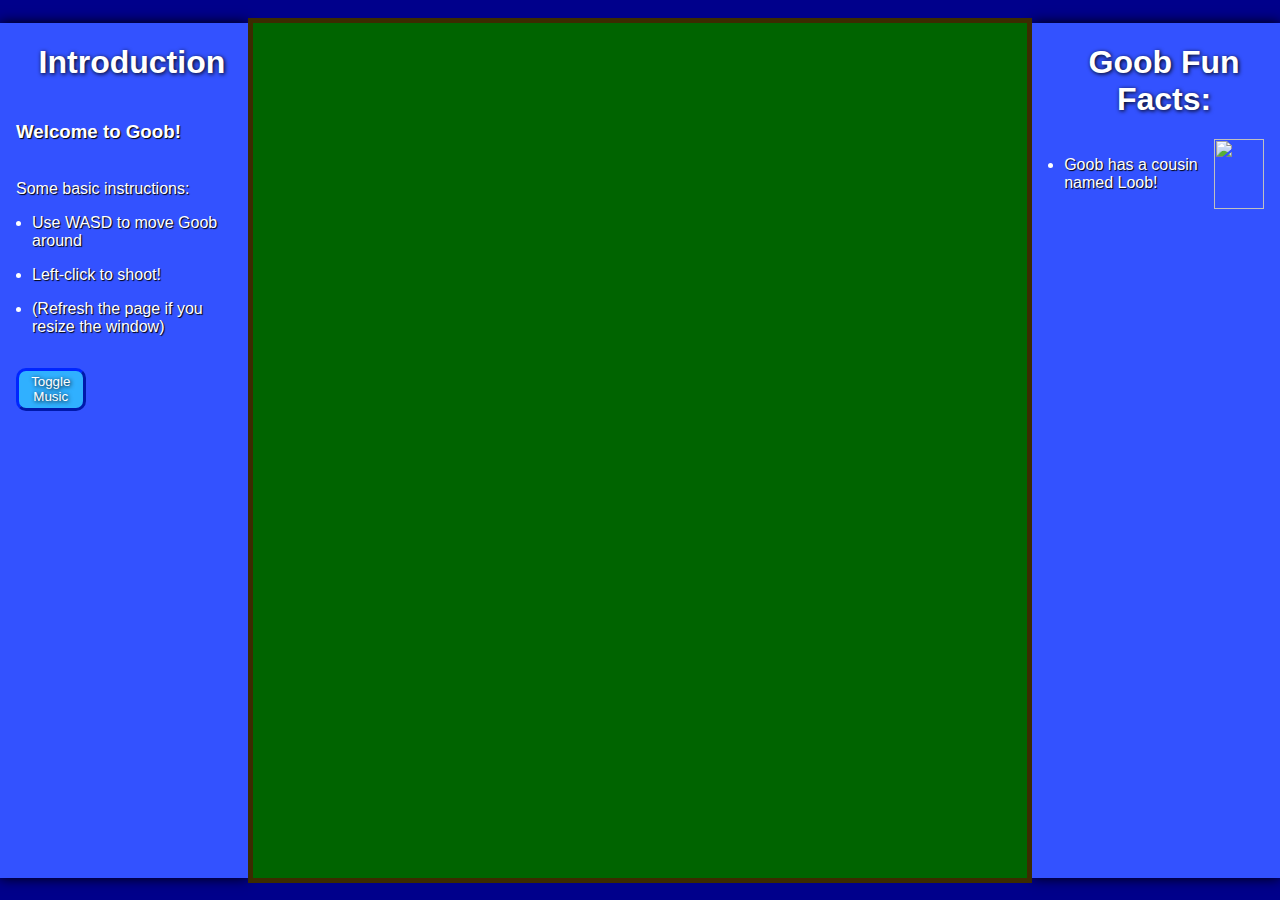
==== index.html @ f33f8836 "WAVE SPAWNING FR" ====
<!DOCTYPE html>
<html lang="en">
<head>
    <link rel="stylesheet" href="game/game-styles.css">
    <link rel="stylesheet" href="character/character-styles.css">
    <link rel="stylesheet" href="enemy/enemy-styles.css">
    <link rel="stylesheet" href="columns/column-styles.css">
    <link rel="stylesheet" href="random/easter-eggs-styles.css">
    <link rel="stylesheet" href="weapons/weapon-styles.css">
    <meta charset="UTF-8">
    <meta name="viewport" content="width=device-width, initial-scale=1.0">
    <title>Goob</title>
</head>
<body>
    <div id="background">
        <div class="left-column">
            <h1>Introduction</h1>
            <h3>Welcome to Goob!</h3><br>
            Some basic instructions:
            <ul>
                <li><p>Use WASD to move Goob around<p></li>
                <li><p>Left-click to shoot!</p></li>
                <li><p>(Refresh the page if you resize the window)</p></li>
            </ul>
            <audio id="background-music" loop>
                <source src="assets\Bury-the-Light-(Kazoo Cover).mp3" type="audio/mpeg">
                Your browser does not support the audio element.
            </audio>
            <button id="music-toggle-button">Toggle Music</button>
        </div>
        <div id="game-container">
            <div id="character"></div>
            <div id="wave-text">ROUND 0</div>
            <div id="wave-counter"></div>
        </div>
        <div class="right-column">
            <h1>Goob Fun Facts:</h1>
            <ul style="align-items: center;">
                <li>
                    <div style="display: flex; align-items: center;">
                        <p>Goob has a cousin named Loob!</p><br>
                        <img id="column-loob"src="assets\loob.png" style="width: 50px; height: 70px; margin-left: auto; margin-right: auto;">
                        <!-- <div style="display: flex; justify-content: center;">
                            <img src="assets\loob.png" style="width: 50px; height: auto; text-align: center;"></p>
                        </div> -->
                    </div>
                </li>
            </ul>
        </div>
    </div>
    <script type="module" src="game/game.js"></script>
    <script type="module" src="character/character.js"></script>
    <script type="module" src="enemy/enemy.js"></script>
    <script type="module" src="enemy/enemy-spawning.js"></script>
    <script type="module" src="weapons/weapon-spawning.js"></script>
    <script type="module" src="utility.js"></script>
    <script type="module" src="random/easter-eggs.js"></script>
    <script type="module" src="game/collisions.js"></script>
    <script type="module" src="weapons/weapons.js"></script>
</body>
</html>
---- game/game-styles.css ----
html {
    font-family: 'Roboto', sans-serif;
}

body {
    margin: 0;
    padding: 0;
}

@font-face {
    font-family: 'CODZombies';
    src: url('/assets/edosz.ttf');
}

#background {
    background-color: darkblue;
    display: flex;
    justify-content: space-evenly;
    align-items: center;
    /* height: 100%; */
    height: 100vh;
}

#game-container {
    background-color: darkgreen;
    /* max-height: 95vmin;
    height: 100%;
    max-width: 95vmin;
    width: 100%; */

    width: 95vmin;
    max-width: 1300px;
    height: 95vmin;
    max-height: 1300px;

    /* height: 0;
    width: 40%;
    padding-bottom: 40%; */
    outline: 5px solid #3C2B00;
    margin: 5px;
    user-select: none;
    position: relative;
}

#wave-text {
    text-align: center;
    font-family: 'CODZombies';
    font-size: 5rem;
    opacity: 0;
    margin-top: 2rem;
    /* animation: fadeInOut 6s alternate; */
}

@keyframes fadeInOut {
    0% {
        opacity: 0;
    }
    50% {
        opacity: 1;
    }
    100% {
        opacity: 0;
    }
}

#wave-counter {

}
---- character/character-styles.css ----
#character {
    background-image: url("../assets/goob_big_eyes.png");
    background-repeat: no-repeat;
    background-size: 100% auto;
    width: 60px;
    height: 60px;
    position: absolute;
    top: 30%;
    left: 50%;
    /* transition: transform 0.1s ease; */
}

.character-up {
    transform: scaleY(-1);
}

.character-down {
    transform: scaleY(1);
}

.character-left {
    transform: scaleX(1);
}

.character-right {
    transform: scaleX(-1);
}

.character-up-left {
    transform: scaleX(1) scaleY(-1);
}

.character-up-right {
    transform: scaleX(-1) scaleY(-1);
}

.character-down-left {
    transform: scaleX(1) scaleY(1);
}

.character-down-right {
    transform: scaleX(-1) scaleY(1);
}

.character-no-transform {
    transform: none;
}
---- enemy/enemy-styles.css ----
.zombie {
    background-image: url(../assets/zombie.png);
    background-size: cover;
    background-repeat: no-repeat;
    background-position: center;
    width: 35px;
    height: 80px;
    position: absolute;
    top: 5%;
    left: 5%;
    animation: zombie 1s steps(4) infinite;
}
---- columns/column-styles.css ----
ul {
    margin: 0;
    padding: 0 1rem;
}

.left-column, .right-column {
    display: flex;

    /* align-items: center; */
    flex-direction: column;
    /* position: relative; */
    /* justify-content: center; */
    /* width: 50%;
    height: 100%; */
    /* position: absolute; */
    /* top: 0; */
    /* overflow: hidden; */
    /* min-width: 20rem; */
    width: 20vw;
    height: 95vh;
    color: white;
    background-color: #3352FF;
    padding-left: 1rem;
    box-shadow: 0 0 12px black;
    text-shadow: 1px 1px 1px black;
}

.left-column h1,
.right-column h1 {
    /* font-size: 5rem; */
    text-align: center;
    /* margin: 0;
    padding: 0.5rem; */
    /* background-color: #3C2B00; */
    text-shadow: 1px 1px 4px black;
}

/* button {
    margin: initial;
} */

.right-column #music-toggle-button {
    justify-content: center;
    align-items: center;
}

#music-toggle-button {
    /* make the button lighter blue than the column background, and push it to the bottom of its column (using margin??) */
    background-color: #30b0ff;
    color: white;
    text-shadow: 1px 1px 4px black;
    margin-top: 1rem;
    /* margin-left: 27%; */
    width: 30%;
    height: 5%;
    /* margin-top: auto; */
    /* position: bottom; */
    /* align-self: flex-end; */
    /* margin-bottom: auto; */
    /* margin-left: 1rem; */
    /* margin-right: 1rem; */
    /* padding: 0.5rem; */
    /* margin-top: 100%; */
    border: 3px outset rgb(0, 38, 255);
    border-radius: 10px;
    /* border-radius: 0.5rem; */
}

#music-toggle-button:hover {
    background-color: #2980b9;
}

#music-toggle-button:active {
    background-color: #2078b5;
    transform: translateY(2px);
}
---- random/easter-eggs-styles.css ----
.rotate {
    -webkit-transform: rotate(360deg);
    -webkit-transition-duration: 1s;
    -webkit-transition-delay: now;
    /* -webkit-animation-timing-function: linear;
    -webkit-animation-iteration-count: infinite; */
}
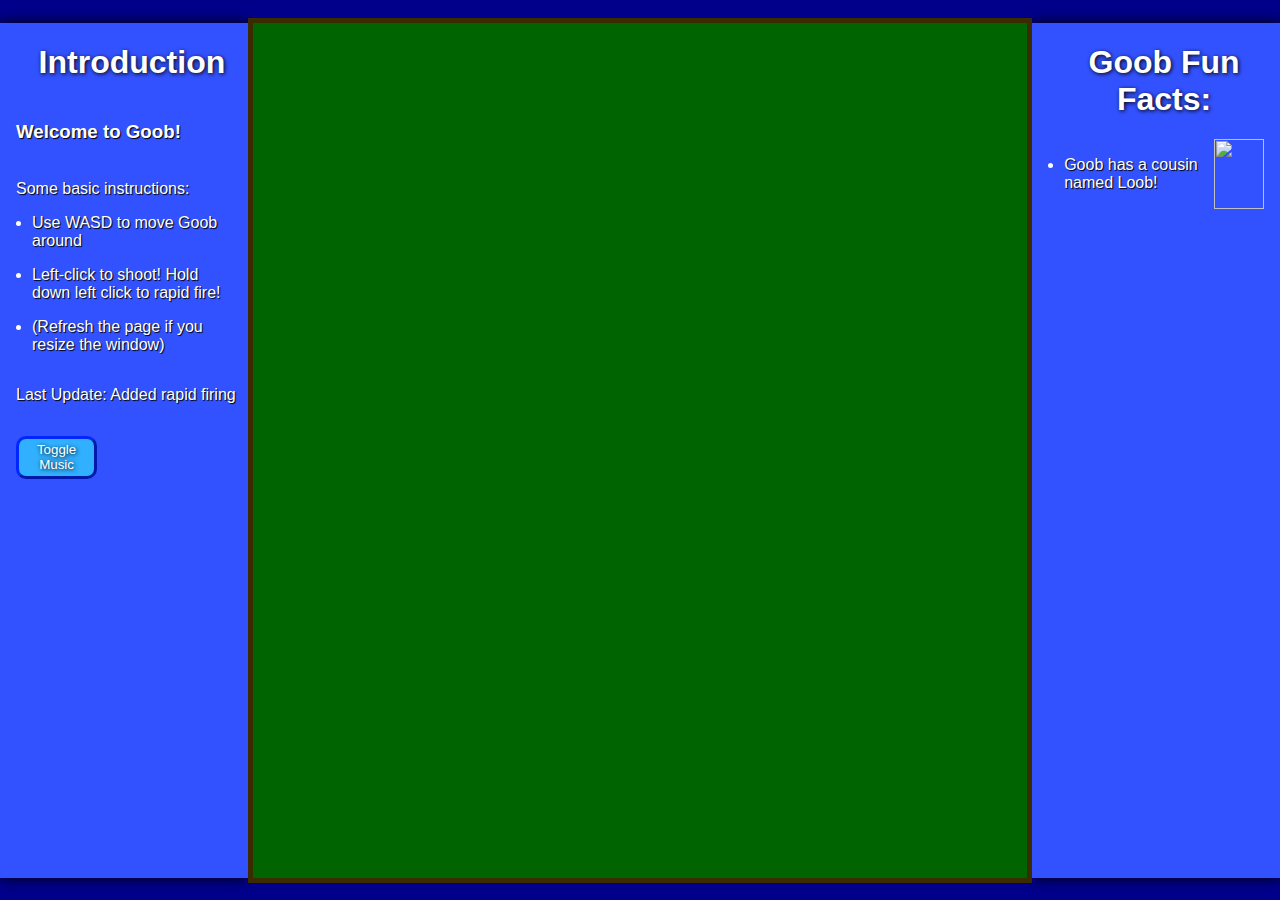
==== commit 6a96bd4e: "Merge pull request #1 from ColtG5/rapid-fire" ====
--- a/index.html
+++ b/index.html
@@ -19,9 +19,10 @@
             Some basic instructions:
             <ul>
                 <li><p>Use WASD to move Goob around<p></li>
-                <li><p>Left-click to shoot!</p></li>
+                <li><p>Left-click to shoot! Hold down left click to rapid fire!</p></li>
                 <li><p>(Refresh the page if you resize the window)</p></li>
             </ul>
+            <p>Last Update: Added rapid firing</p>
             <audio id="background-music" loop>
                 <source src="assets\Bury-the-Light-(Kazoo Cover).mp3" type="audio/mpeg">
                 Your browser does not support the audio element.
--- a/game/game-styles.css
+++ b/game/game-styles.css
@@ -9,7 +9,7 @@
 
 @font-face {
     font-family: 'CODZombies';
-    src: url('/assets/edosz.ttf');
+    src: url('../edosz.ttf') format('truetype');
 }
 
 #background {
--- a/enemy/enemy-styles.css
+++ b/enemy/enemy-styles.css
@@ -8,5 +8,19 @@
     position: absolute;
     top: 5%;
     left: 5%;
-    animation: zombie 1s steps(4) infinite;
+    transform: initial;
+    /* animation: zombie 1s steps(4) infinite; */
+}
+
+.big-minion {
+    background-image: url(../assets/BIG-MINION.png);
+    background-size: cover;
+    background-repeat: no-repeat;
+    background-position: center;
+    width: 100px;
+    height: 80px;
+    position: absolute;
+    top: 5%;
+    left: 5%;
+    transform: initial;
 }--- a/columns/column-styles.css
+++ b/columns/column-styles.css
@@ -51,7 +51,7 @@
     text-shadow: 1px 1px 4px black;
     margin-top: 1rem;
     /* margin-left: 27%; */
-    width: 30%;
+    width: 35%;
     height: 5%;
     /* margin-top: auto; */
     /* position: bottom; */
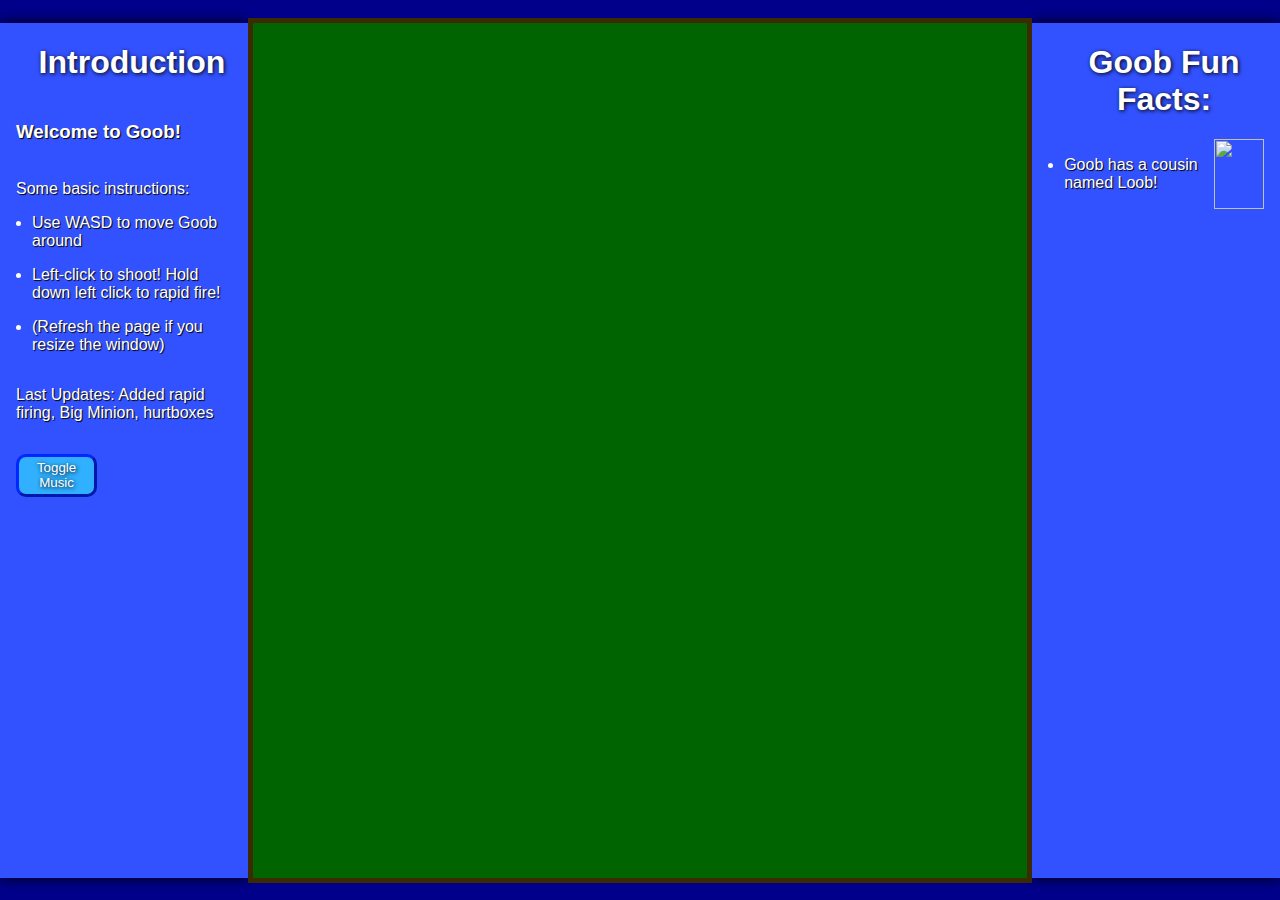
==== commit cd0c0ae7: "desc" ====
--- a/index.html
+++ b/index.html
@@ -22,7 +22,7 @@
                 <li><p>Left-click to shoot! Hold down left click to rapid fire!</p></li>
                 <li><p>(Refresh the page if you resize the window)</p></li>
             </ul>
-            <p>Last Update: Added rapid firing</p>
+            <p>Last Updates: Added rapid firing, Big Minion, hurtboxes</p>
             <audio id="background-music" loop>
                 <source src="assets\Bury-the-Light-(Kazoo Cover).mp3" type="audio/mpeg">
                 Your browser does not support the audio element.
@@ -30,7 +30,9 @@
             <button id="music-toggle-button">Toggle Music</button>
         </div>
         <div id="game-container">
-            <div id="character"></div>
+            <div id="character">
+                <div class="character-hurtbox"></div>
+            </div>
             <div id="wave-text">ROUND 0</div>
             <div id="wave-counter"></div>
         </div>
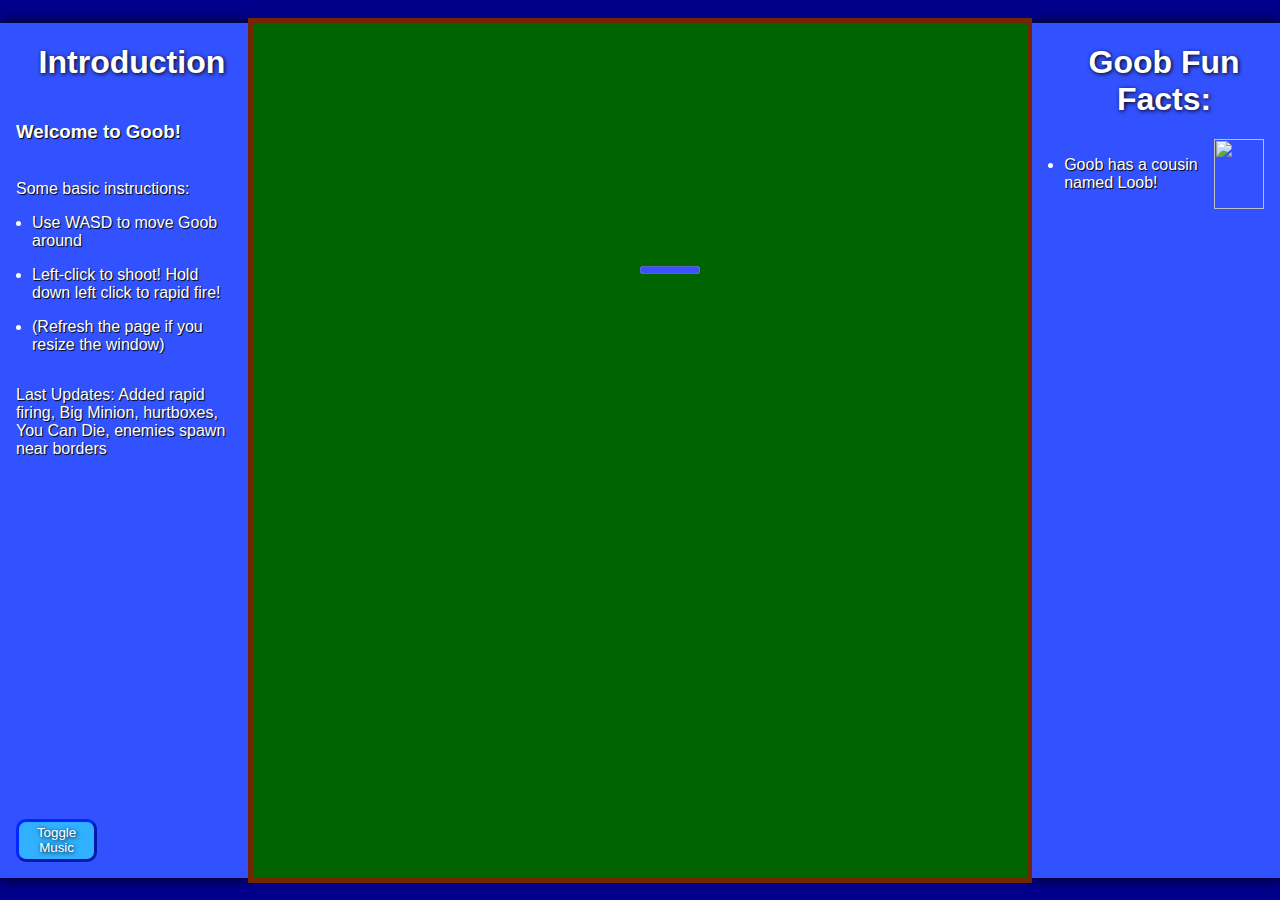
==== commit b857356e: "Enemy spawn zones" ====
--- a/index.html
+++ b/index.html
@@ -1,64 +1,75 @@
 <!DOCTYPE html>
 <html lang="en">
-<head>
-    <link rel="stylesheet" href="game/game-styles.css">
-    <link rel="stylesheet" href="character/character-styles.css">
-    <link rel="stylesheet" href="enemy/enemy-styles.css">
-    <link rel="stylesheet" href="columns/column-styles.css">
-    <link rel="stylesheet" href="random/easter-eggs-styles.css">
-    <link rel="stylesheet" href="weapons/weapon-styles.css">
-    <meta charset="UTF-8">
-    <meta name="viewport" content="width=device-width, initial-scale=1.0">
-    <title>Goob</title>
-</head>
-<body>
-    <div id="background">
-        <div class="left-column">
-            <h1>Introduction</h1>
-            <h3>Welcome to Goob!</h3><br>
-            Some basic instructions:
-            <ul>
-                <li><p>Use WASD to move Goob around<p></li>
-                <li><p>Left-click to shoot! Hold down left click to rapid fire!</p></li>
-                <li><p>(Refresh the page if you resize the window)</p></li>
-            </ul>
-            <p>Last Updates: Added rapid firing, Big Minion, hurtboxes</p>
-            <audio id="background-music" loop>
-                <source src="assets\Bury-the-Light-(Kazoo Cover).mp3" type="audio/mpeg">
-                Your browser does not support the audio element.
-            </audio>
-            <button id="music-toggle-button">Toggle Music</button>
-        </div>
-        <div id="game-container">
-            <div id="character">
+    <head>
+        <link rel="stylesheet" href="game/game-styles.css" />
+        <link rel="stylesheet" href="character/character-styles.css" />
+        <link rel="stylesheet" href="enemy/enemy-styles.css" />
+        <link rel="stylesheet" href="columns/column-styles.css" />
+        <link rel="stylesheet" href="random/easter-eggs-styles.css" />
+        <link rel="stylesheet" href="weapons/weapon-styles.css" />
+        <meta charset="UTF-8" />
+        <meta name="viewport" content="width=device-width, initial-scale=1.0" />
+        <title>Goob</title>
+    </head>
+    <body>
+        <div id="background">
+            <div class="left-column">
+                <h1>Introduction</h1>
+                <h3>Welcome to Goob!</h3>
+                <br />
+                Some basic instructions:
+                <ul>
+                    <li>
+                        <p>Use WASD to move Goob around</p>
+                        <p></p>
+                    </li>
+                    <li><p>Left-click to shoot! Hold down left click to rapid fire!</p></li>
+                    <li><p>(Refresh the page if you resize the window)</p></li>
+                </ul>
+                <p>Last Updates: Added rapid firing, Big Minion, hurtboxes, You Can Die, enemies spawn near borders</p>
+                <p></p>
+                <audio id="background-music" loop>
+                    <source src="assets\Bury-the-Light-(Kazoo Cover).mp3" type="audio/mpeg" />
+                    Your browser does not support the audio element.
+                </audio>
+                <button id="music-toggle-button">Toggle Music</button>
+            </div>
+            <div id="game-container">
+                <!-- <div id="character">
                 <div class="character-hurtbox"></div>
+                <div class="healthbar"></div>
+            </div> -->
+                <div id="wave-text">ROUND 0</div>
+                <div id="wave-counter"></div>
             </div>
-            <div id="wave-text">ROUND 0</div>
-            <div id="wave-counter"></div>
-        </div>
-        <div class="right-column">
-            <h1>Goob Fun Facts:</h1>
-            <ul style="align-items: center;">
-                <li>
-                    <div style="display: flex; align-items: center;">
-                        <p>Goob has a cousin named Loob!</p><br>
-                        <img id="column-loob"src="assets\loob.png" style="width: 50px; height: 70px; margin-left: auto; margin-right: auto;">
-                        <!-- <div style="display: flex; justify-content: center;">
+            <div class="right-column">
+                <h1>Goob Fun Facts:</h1>
+                <ul style="align-items: center">
+                    <li>
+                        <div style="display: flex; align-items: center">
+                            <p>Goob has a cousin named Loob!</p>
+                            <br />
+                            <img
+                                id="column-loob"
+                                src="assets\loob.png"
+                                style="width: 50px; height: 70px; margin-left: auto; margin-right: auto"
+                            />
+                            <!-- <div style="display: flex; justify-content: center;">
                             <img src="assets\loob.png" style="width: 50px; height: auto; text-align: center;"></p>
                         </div> -->
-                    </div>
-                </li>
-            </ul>
+                        </div>
+                    </li>
+                </ul>
+            </div>
         </div>
-    </div>
-    <script type="module" src="game/game.js"></script>
-    <script type="module" src="character/character.js"></script>
-    <script type="module" src="enemy/enemy.js"></script>
-    <script type="module" src="enemy/enemy-spawning.js"></script>
-    <script type="module" src="weapons/weapon-spawning.js"></script>
-    <script type="module" src="utility.js"></script>
-    <script type="module" src="random/easter-eggs.js"></script>
-    <script type="module" src="game/collisions.js"></script>
-    <script type="module" src="weapons/weapons.js"></script>
-</body>
-</html>+        <script type="module" src="game/game.js"></script>
+        <script type="module" src="character/character.js"></script>
+        <script type="module" src="enemy/enemy.js"></script>
+        <script type="module" src="enemy/enemy-spawning.js"></script>
+        <script type="module" src="weapons/weapon-spawning.js"></script>
+        <script type="module" src="utility.js"></script>
+        <script type="module" src="random/easter-eggs.js"></script>
+        <script type="module" src="game/collisions.js"></script>
+        <script type="module" src="weapons/weapons.js"></script>
+    </body>
+</html>
--- a/game/game-styles.css
+++ b/game/game-styles.css
@@ -63,6 +63,29 @@
     }
 }
 
-#wave-counter {
+/* #wave-counter {
 
-}+} */
+
+progress {
+    accent-color: #3a51ff;
+}
+
+.healthbar {
+    /* color: azure; */
+    width: 100%;
+    position: absolute;
+    top: -28%;
+    
+    transform: scaleX(1) scaleY(1);
+}
+
+/* make a style that targets all healthbars that arent the characters healthbar */
+progress:not(#character > .healthbar) {
+    /* color: red; */
+    accent-color: #ff2727;
+}
+
+/* #character > .healthbar {
+    transform: scaleX(1) scaleY(1);
+} */--- a/columns/column-styles.css
+++ b/columns/column-styles.css
@@ -49,7 +49,8 @@
     background-color: #30b0ff;
     color: white;
     text-shadow: 1px 1px 4px black;
-    margin-top: 1rem;
+    margin-top: auto;
+    margin-bottom: 1rem;
     /* margin-left: 27%; */
     width: 35%;
     height: 5%;
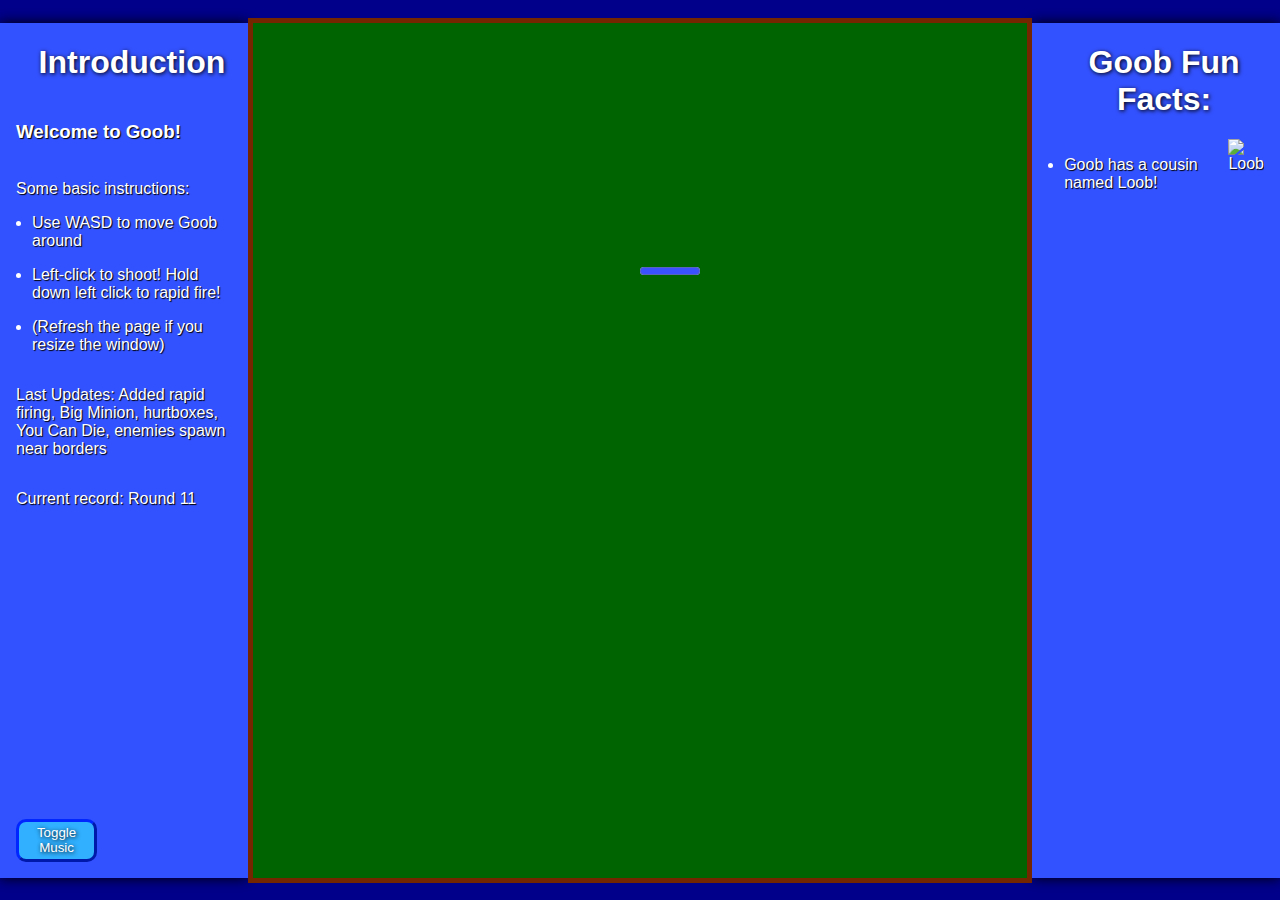
==== commit 20090199: "completely commented" ====
--- a/index.html
+++ b/index.html
@@ -1,65 +1,80 @@
+<!-- Course: SENG 513 -->
+<!-- Date: October 23rd, 2023 -->
+<!-- Assignment 2 -->
+<!-- Name: Colton Gowans -->
+<!-- UCID: 30143970 -->
+
 <!DOCTYPE html>
 <html lang="en">
     <head>
-        <link rel="stylesheet" href="game/game-styles.css" />
-        <link rel="stylesheet" href="character/character-styles.css" />
-        <link rel="stylesheet" href="enemy/enemy-styles.css" />
-        <link rel="stylesheet" href="columns/column-styles.css" />
-        <link rel="stylesheet" href="random/easter-eggs-styles.css" />
-        <link rel="stylesheet" href="weapons/weapon-styles.css" />
-        <meta charset="UTF-8" />
-        <meta name="viewport" content="width=device-width, initial-scale=1.0" />
+        <!-- add a favicon -->
+        <link rel="icon" href="assets/goob_big_eyes.ico">
+        <link rel="stylesheet" href="game/game-styles.css">
+        <link rel="stylesheet" href="character/character-styles.css">
+        <link rel="stylesheet" href="enemy/enemy-styles.css">
+        <link rel="stylesheet" href="columns/column-styles.css">
+        <link rel="stylesheet" href="random/easter-eggs-styles.css">
+        <link rel="stylesheet" href="weapons/weapon-styles.css">
+        <meta charset="UTF-8">
+        <meta name="viewport" content="width=device-width, initial-scale=1.0">
         <title>Goob</title>
     </head>
     <body>
-        <div id="background">
-            <div class="left-column">
-                <h1>Introduction</h1>
-                <h3>Welcome to Goob!</h3>
-                <br />
-                Some basic instructions:
-                <ul>
-                    <li>
-                        <p>Use WASD to move Goob around</p>
-                        <p></p>
-                    </li>
-                    <li><p>Left-click to shoot! Hold down left click to rapid fire!</p></li>
-                    <li><p>(Refresh the page if you resize the window)</p></li>
-                </ul>
-                <p>Last Updates: Added rapid firing, Big Minion, hurtboxes, You Can Die, enemies spawn near borders</p>
-                <p></p>
-                <audio id="background-music" loop>
-                    <source src="assets\Bury-the-Light-(Kazoo Cover).mp3" type="audio/mpeg" />
-                    Your browser does not support the audio element.
-                </audio>
-                <button id="music-toggle-button">Toggle Music</button>
-            </div>
-            <div id="game-container">
-                <!-- <div id="character">
+        <div id="endgame-text"><p style="margin: 0 auto">You Died! Refresh to start again.</p></div>
+        <div id="endgame-screen">
+            <div id="background">
+                <div class="left-column">
+                    <h1>Introduction</h1>
+                    <h3>Welcome to Goob!</h3>
+                    <br>
+                    Some basic instructions:
+                    <ul>
+                        <li>
+                            <p>Use WASD to move Goob around</p>
+                            <p></p>
+                        </li>
+                        <li><p>Left-click to shoot! Hold down left click to rapid fire!</p></li>
+                        <li><p>(Refresh the page if you resize the window)</p></li>
+                    </ul>
+                    <p>
+                        Last Updates: Added rapid firing, Big Minion, hurtboxes, You Can Die, enemies spawn near borders
+                    </p>
+                    <p>Current record: Round 11</p>
+                    <p></p>
+                    <audio id="background-music" loop>
+                        <source src="assets/Bury-the-Light-(Kazoo-Cover).mp3" type="audio/mpeg">
+                        Your browser does not support the audio element.
+                    </audio>
+                    <button id="music-toggle-button">Toggle Music</button>
+                </div>
+                <div id="game-container">
+                    <!-- <div id="character">
                 <div class="character-hurtbox"></div>
                 <div class="healthbar"></div>
             </div> -->
-                <div id="wave-text">ROUND 0</div>
-                <div id="wave-counter"></div>
-            </div>
-            <div class="right-column">
-                <h1>Goob Fun Facts:</h1>
-                <ul style="align-items: center">
-                    <li>
-                        <div style="display: flex; align-items: center">
-                            <p>Goob has a cousin named Loob!</p>
-                            <br />
-                            <img
-                                id="column-loob"
-                                src="assets\loob.png"
-                                style="width: 50px; height: 70px; margin-left: auto; margin-right: auto"
-                            />
-                            <!-- <div style="display: flex; justify-content: center;">
+                    <div id="wave-text">ROUND 0</div>
+                    <div id="wave-counter"></div>
+                </div>
+                <div class="right-column">
+                    <h1>Goob Fun Facts:</h1>
+                    <ul style="align-items: center">
+                        <li>
+                            <div style="display: flex; align-items: center">
+                                <p>Goob has a cousin named Loob!</p>
+                                <br>
+                                <img
+                                    id="column-loob"
+                                    src="assets/loob.png"
+                                    alt="Loob"
+                                    style="width: 50px; height: 70px; margin-left: auto; margin-right: auto"
+                                >
+                                <!-- <div style="display: flex; justify-content: center;">
                             <img src="assets\loob.png" style="width: 50px; height: auto; text-align: center;"></p>
                         </div> -->
-                        </div>
-                    </li>
-                </ul>
+                            </div>
+                        </li>
+                    </ul>
+                </div>
             </div>
         </div>
         <script type="module" src="game/game.js"></script>
@@ -71,5 +86,6 @@
         <script type="module" src="random/easter-eggs.js"></script>
         <script type="module" src="game/collisions.js"></script>
         <script type="module" src="weapons/weapons.js"></script>
+        <script type="module" src="game/endgame.js"></script>
     </body>
 </html>
--- a/game/game-styles.css
+++ b/game/game-styles.css
@@ -1,5 +1,11 @@
+/* Course: SENG 513 */
+/* Date: October 23rd, 2023 */
+/* Assignment 2 */
+/* Name: Colton Gowans */
+/* UCID: 30143970 */
+
 html {
-    font-family: 'Roboto', sans-serif;
+    font-family: "Roboto", sans-serif;
 }
 
 body {
@@ -8,35 +14,58 @@
 }
 
 @font-face {
-    font-family: 'CODZombies';
-    src: url('../edosz.ttf') format('truetype');
+    font-family: "CODZombies";
+    src: url("../edosz.ttf") format("truetype");
 }
 
+/* styles for background of the whole game */
 #background {
     background-color: darkblue;
     display: flex;
     justify-content: space-evenly;
     align-items: center;
-    /* height: 100%; */
     height: 100vh;
 }
 
+/* styles for the end game screen */
+#endgame-screen {
+    display: flex;
+    flex-direction: column;
+    justify-content: center;
+    opacity: 1;
+    background-color: #3a51ff;
+}
+
+#endgame-text {
+    background-color: #3a51ff;
+    text-align: center;
+    --width: 20%;
+    width: var(--width);
+    --height: 16%;
+    height: var(--height);
+    color: white;
+    text-shadow: 1px 1px 1px black;
+    font-size: 2rem;
+    left: calc(50% - var(--width) / 2);
+    top: calc(50% - var(--height) / 2);
+    position: absolute;
+    display: flex;
+    align-items: center;
+    padding: 1rem;
+    z-index: 1;
+    border: solid 5px #0d0055;
+    border-radius: 10px;
+    display: none;
+}
+
+/* styles for the actual game area */
 #game-container {
     background-color: darkgreen;
-    /* max-height: 95vmin;
-    height: 100%;
-    max-width: 95vmin;
-    width: 100%; */
-
     width: 95vmin;
     max-width: 1300px;
     height: 95vmin;
     max-height: 1300px;
-
-    /* height: 0;
-    width: 40%;
-    padding-bottom: 40%; */
-    outline: 5px solid #3C2B00;
+    outline: 5px solid #3c2b00;
     margin: 5px;
     user-select: none;
     position: relative;
@@ -44,11 +73,10 @@
 
 #wave-text {
     text-align: center;
-    font-family: 'CODZombies';
+    font-family: "CODZombies";
     font-size: 5rem;
     opacity: 0;
     margin-top: 2rem;
-    /* animation: fadeInOut 6s alternate; */
 }
 
 @keyframes fadeInOut {
@@ -64,28 +92,22 @@
 }
 
 /* #wave-counter {
-
+    to be done later
 } */
 
 progress {
     accent-color: #3a51ff;
 }
 
+/* styles for healthbars of entities */
 .healthbar {
-    /* color: azure; */
     width: 100%;
     position: absolute;
     top: -28%;
-    
     transform: scaleX(1) scaleY(1);
 }
 
-/* make a style that targets all healthbars that arent the characters healthbar */
+/* make all enemy healthbars red */
 progress:not(#character > .healthbar) {
-    /* color: red; */
     accent-color: #ff2727;
-}
-
-/* #character > .healthbar {
-    transform: scaleX(1) scaleY(1);
-} */+}--- a/enemy/enemy-styles.css
+++ b/enemy/enemy-styles.css
@@ -1,26 +1,45 @@
+/* Course: SENG 513 */
+/* Date: October 23rd, 2023 */
+/* Assignment 2 */
+/* Name: Colton Gowans */
+/* UCID: 30143970 */
+
+/* styles of a zombie */
 .zombie {
     background-image: url(../assets/zombie.png);
     background-size: cover;
     background-repeat: no-repeat;
     background-position: center;
-    width: 35px;
-    height: 80px;
+    width: 45px;
+    height: 100px;
     position: absolute;
     top: 5%;
     left: 5%;
     transform: initial;
-    /* animation: zombie 1s steps(4) infinite; */
 }
 
+.zombie-hurtbox {
+    width: 35px;
+    height: 90px;
+    margin: 5px;
+}
+
+/* styles of a big minion */
 .big-minion {
     background-image: url(../assets/BIG-MINION.png);
     background-size: cover;
     background-repeat: no-repeat;
     background-position: center;
-    width: 100px;
-    height: 80px;
+    width: 110px;
+    height: 85px;
     position: absolute;
     top: 5%;
     left: 5%;
     transform: initial;
-}+}
+
+.big-minion-hurtbox {
+    width: 100px;
+    height: 75px;
+    margin: 5px;
+}
--- a/columns/column-styles.css
+++ b/columns/column-styles.css
@@ -1,25 +1,23 @@
+/* Course: SENG 513 */
+/* Date: October 23rd, 2023 */
+/* Assignment 2 */
+/* Name: Colton Gowans */
+/* UCID: 30143970 */
+
 ul {
     margin: 0;
     padding: 0 1rem;
 }
 
-.left-column, .right-column {
+/* the left and right columns beside the main game area */
+.left-column,
+.right-column {
     display: flex;
-
-    /* align-items: center; */
     flex-direction: column;
-    /* position: relative; */
-    /* justify-content: center; */
-    /* width: 50%;
-    height: 100%; */
-    /* position: absolute; */
-    /* top: 0; */
-    /* overflow: hidden; */
-    /* min-width: 20rem; */
     width: 20vw;
     height: 95vh;
     color: white;
-    background-color: #3352FF;
+    background-color: #3352ff;
     padding-left: 1rem;
     box-shadow: 0 0 12px black;
     text-shadow: 1px 1px 1px black;
@@ -27,17 +25,9 @@
 
 .left-column h1,
 .right-column h1 {
-    /* font-size: 5rem; */
     text-align: center;
-    /* margin: 0;
-    padding: 0.5rem; */
-    /* background-color: #3C2B00; */
     text-shadow: 1px 1px 4px black;
 }
-
-/* button {
-    margin: initial;
-} */
 
 .right-column #music-toggle-button {
     justify-content: center;
@@ -45,26 +35,15 @@
 }
 
 #music-toggle-button {
-    /* make the button lighter blue than the column background, and push it to the bottom of its column (using margin??) */
     background-color: #30b0ff;
     color: white;
     text-shadow: 1px 1px 4px black;
     margin-top: auto;
     margin-bottom: 1rem;
-    /* margin-left: 27%; */
     width: 35%;
     height: 5%;
-    /* margin-top: auto; */
-    /* position: bottom; */
-    /* align-self: flex-end; */
-    /* margin-bottom: auto; */
-    /* margin-left: 1rem; */
-    /* margin-right: 1rem; */
-    /* padding: 0.5rem; */
-    /* margin-top: 100%; */
     border: 3px outset rgb(0, 38, 255);
     border-radius: 10px;
-    /* border-radius: 0.5rem; */
 }
 
 #music-toggle-button:hover {
@@ -74,4 +53,4 @@
 #music-toggle-button:active {
     background-color: #2078b5;
     transform: translateY(2px);
-}+}
--- a/random/easter-eggs-styles.css
+++ b/random/easter-eggs-styles.css
@@ -1,7 +1,12 @@
+/* Course: SENG 513 */
+/* Date: October 23rd, 2023 */
+/* Assignment 2 */
+/* Name: Colton Gowans */
+/* UCID: 30143970 */
+
+/* rotate Loob! */
 .rotate {
-    -webkit-transform: rotate(360deg);
-    -webkit-transition-duration: 1s;
-    -webkit-transition-delay: now;
-    /* -webkit-animation-timing-function: linear;
-    -webkit-animation-iteration-count: infinite; */
-}+    transform: rotate(360deg);
+    transition-duration: 1s;
+    transition-delay: now;
+}
--- a/weapons/weapon-styles.css
+++ b/weapons/weapon-styles.css
@@ -0,0 +1,20 @@
+/* Course: SENG 513 */
+/* Date: October 23rd, 2023 */
+/* Assignment 2 */
+/* Name: Colton Gowans */
+/* UCID: 30143970 */
+
+/* styles for bullet */
+.bullet {
+    position: absolute;
+    width: 10px;
+    height: 10px;
+    background-color: #32beff;
+    border-radius: 50%;
+}
+
+.bullet-hurtbox {
+    width: 10px;
+    height: 10px;
+    border-radius: 50%;
+}
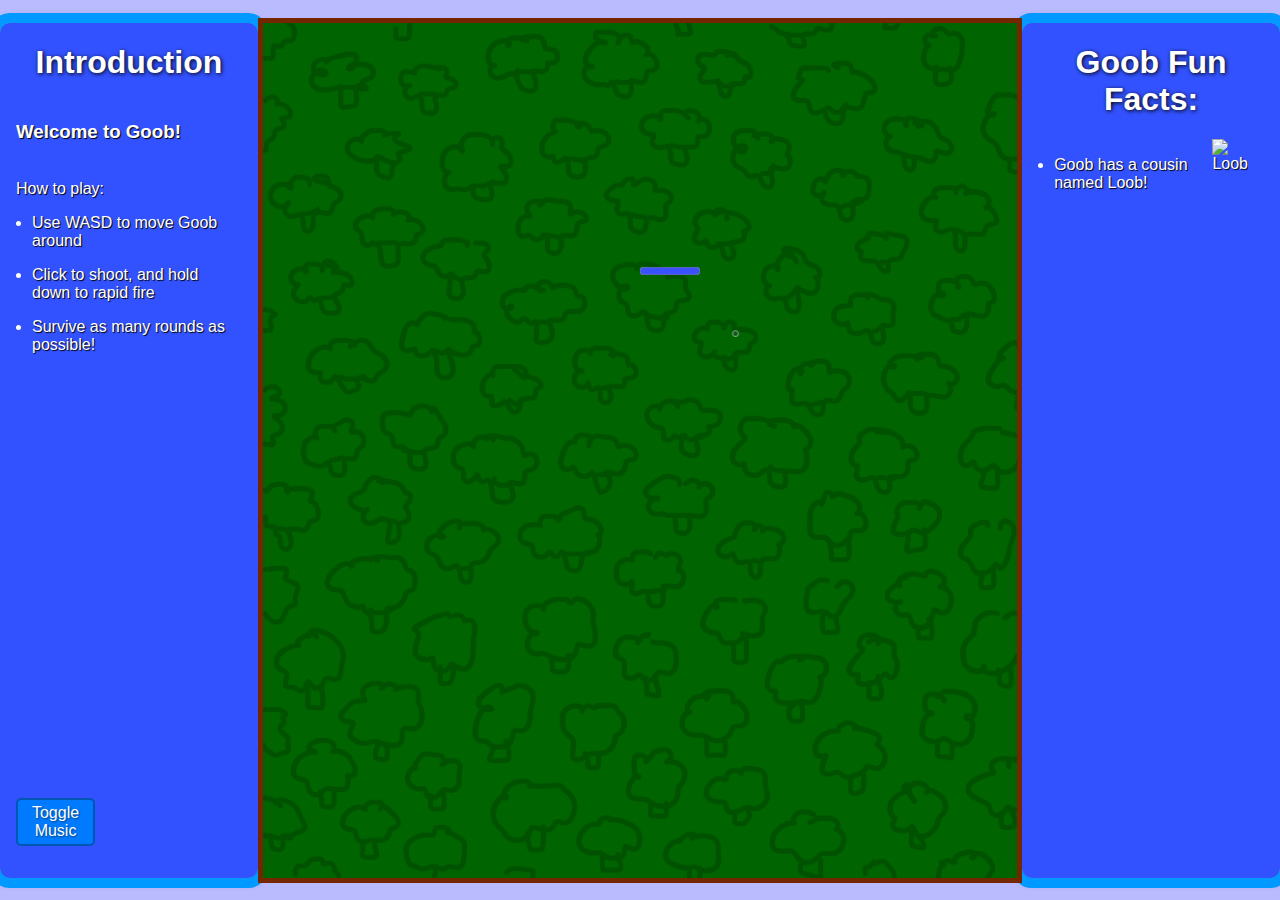
==== commit 5932634b: "Update index.html" ====
--- a/index.html
+++ b/index.html
@@ -7,16 +7,15 @@
 <!DOCTYPE html>
 <html lang="en">
     <head>
-        <!-- add a favicon -->
-        <link rel="icon" href="assets/goob_big_eyes.ico">
-        <link rel="stylesheet" href="game/game-styles.css">
-        <link rel="stylesheet" href="character/character-styles.css">
-        <link rel="stylesheet" href="enemy/enemy-styles.css">
-        <link rel="stylesheet" href="columns/column-styles.css">
-        <link rel="stylesheet" href="random/easter-eggs-styles.css">
-        <link rel="stylesheet" href="weapons/weapon-styles.css">
-        <meta charset="UTF-8">
-        <meta name="viewport" content="width=device-width, initial-scale=1.0">
+        <link rel="icon" href="assets/goob_big_eyes.ico" />
+        <link rel="stylesheet" href="game/game-styles.css" />
+        <link rel="stylesheet" href="character/character-styles.css" />
+        <link rel="stylesheet" href="enemy/enemy-styles.css" />
+        <link rel="stylesheet" href="columns/column-styles.css" />
+        <link rel="stylesheet" href="random/easter-eggs-styles.css" />
+        <link rel="stylesheet" href="weapons/weapon-styles.css" />
+        <meta charset="UTF-8" />
+        <meta name="viewport" content="width=device-width, initial-scale=1.0" />
         <title>Goob</title>
     </head>
     <body>
@@ -27,31 +26,23 @@
                     <h1>Introduction</h1>
                     <h3>Welcome to Goob!</h3>
                     <br>
-                    Some basic instructions:
+                    How to play:
                     <ul>
-                        <li>
-                            <p>Use WASD to move Goob around</p>
-                            <p></p>
-                        </li>
-                        <li><p>Left-click to shoot! Hold down left click to rapid fire!</p></li>
-                        <li><p>(Refresh the page if you resize the window)</p></li>
+                        <li><p>Use WASD to move Goob around</p></li>
+                        <li><p>Click to shoot, and hold down to rapid fire</p></li>
+                        <li><p>Survive as many rounds as possible!</p></li>
                     </ul>
-                    <p>
-                        Last Updates: Added rapid firing, Big Minion, hurtboxes, You Can Die, enemies spawn near borders
-                    </p>
-                    <p>Current record: Round 11</p>
-                    <p></p>
                     <audio id="background-music" loop>
-                        <source src="assets/Bury-the-Light-(Kazoo-Cover).mp3" type="audio/mpeg">
+                        <source src="assets/Bury-the-Light-(Kazoo-Cover).mp3" type="audio/mpeg" />
                         Your browser does not support the audio element.
                     </audio>
-                    <button id="music-toggle-button">Toggle Music</button>
+                    <div class="button-holder">
+                        <button class="toggle-button" id="music-toggle-button">Toggle Music</button>
+                        <!-- was way too much hassle to get pause game working, not worth it -->
+                        <!-- <button class="toggle-button" id="pause-game-button">Pause Game</button> -->
+                    </div>
                 </div>
                 <div id="game-container">
-                    <!-- <div id="character">
-                <div class="character-hurtbox"></div>
-                <div class="healthbar"></div>
-            </div> -->
                     <div id="wave-text">ROUND 0</div>
                     <div id="wave-counter"></div>
                 </div>
@@ -61,28 +52,25 @@
                         <li>
                             <div style="display: flex; align-items: center">
                                 <p>Goob has a cousin named Loob!</p>
-                                <br>
+                                <br />
                                 <img
                                     id="column-loob"
                                     src="assets/loob.png"
                                     alt="Loob"
                                     style="width: 50px; height: 70px; margin-left: auto; margin-right: auto"
-                                >
-                                <!-- <div style="display: flex; justify-content: center;">
-                            <img src="assets\loob.png" style="width: 50px; height: auto; text-align: center;"></p>
-                        </div> -->
+                                />
                             </div>
                         </li>
                     </ul>
                 </div>
             </div>
         </div>
+        <script type="module" src="random/utility.js"></script>
         <script type="module" src="game/game.js"></script>
         <script type="module" src="character/character.js"></script>
         <script type="module" src="enemy/enemy.js"></script>
         <script type="module" src="enemy/enemy-spawning.js"></script>
         <script type="module" src="weapons/weapon-spawning.js"></script>
-        <script type="module" src="utility.js"></script>
         <script type="module" src="random/easter-eggs.js"></script>
         <script type="module" src="game/collisions.js"></script>
         <script type="module" src="weapons/weapons.js"></script>
--- a/game/game-styles.css
+++ b/game/game-styles.css
@@ -20,7 +20,7 @@
 
 /* styles for background of the whole game */
 #background {
-    background-color: darkblue;
+    background-color: rgb(186, 186, 255);
     display: flex;
     justify-content: space-evenly;
     align-items: center;
@@ -60,12 +60,16 @@
 
 /* styles for the actual game area */
 #game-container {
+    background-image: url("../assets/goob_game_forest_background.png");
+    background-size: cover;
+    /* background-repeat: no-repeat; */
     background-color: darkgreen;
     width: 95vmin;
     max-width: 1300px;
     height: 95vmin;
     max-height: 1300px;
-    outline: 5px solid #3c2b00;
+    /* outline updated every game tick in random/utility.js, this just affects initial load */
+    outline: 10px solid #3c2b00;
     margin: 5px;
     user-select: none;
     position: relative;
--- a/columns/column-styles.css
+++ b/columns/column-styles.css
@@ -18,8 +18,10 @@
     height: 95vh;
     color: white;
     background-color: #3352ff;
-    padding-left: 1rem;
+    padding: 0rem 1rem;
+    outline: 10px solid #0099ff;
     box-shadow: 0 0 12px black;
+    border-radius: 10px;
     text-shadow: 1px 1px 1px black;
 }
 
@@ -34,23 +36,37 @@
     align-items: center;
 }
 
-#music-toggle-button {
-    background-color: #30b0ff;
+.button-holder {
+    display: flex;
+    justify-content: space-between;
+    align-items: center;
+    margin-top: auto;
+    margin-bottom: 1rem;
+}
+
+.toggle-button {
+    background-color: #007bff;
     color: white;
-    text-shadow: 1px 1px 4px black;
+    text-shadow: 1px 1px 2px rgba(0, 0, 0, 0.5);
     margin-top: auto;
     margin-bottom: 1rem;
     width: 35%;
-    height: 5%;
-    border: 3px outset rgb(0, 38, 255);
-    border-radius: 10px;
+    height: 3rem;
+    border: 2px solid #0056b3;
+    border-radius: 5px;
+    font-size: 16px;
+    cursor: pointer;
+    outline: none;
+    transition: background-color 0.3s ease, color 0.3s ease, transform 0.1s ease;
 }
 
-#music-toggle-button:hover {
-    background-color: #2980b9;
+.toggle-button:hover {
+    background-color: #0069d9;
 }
 
-#music-toggle-button:active {
-    background-color: #2078b5;
+/* .toggle-button:focus, */
+.toggle-button:active {
+    outline: none;
+    background-color: #0056b3;
     transform: translateY(2px);
 }
